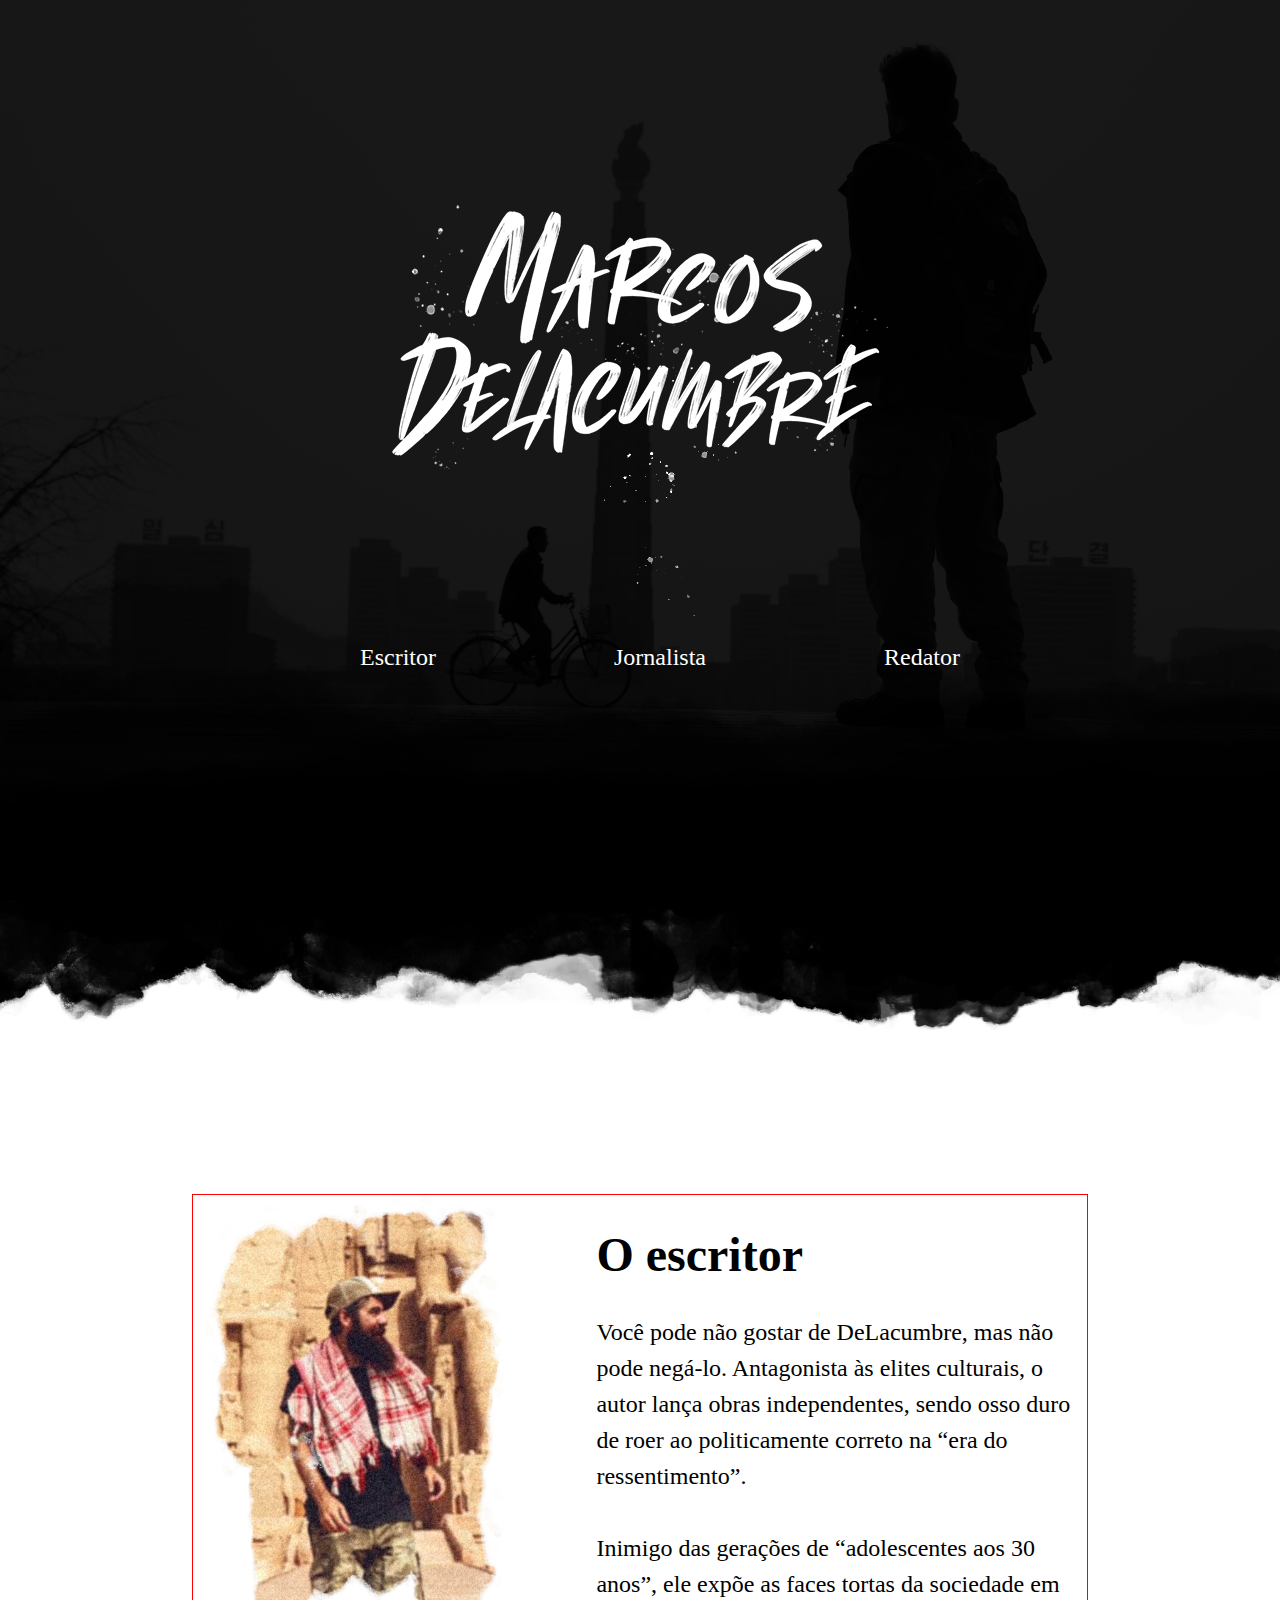
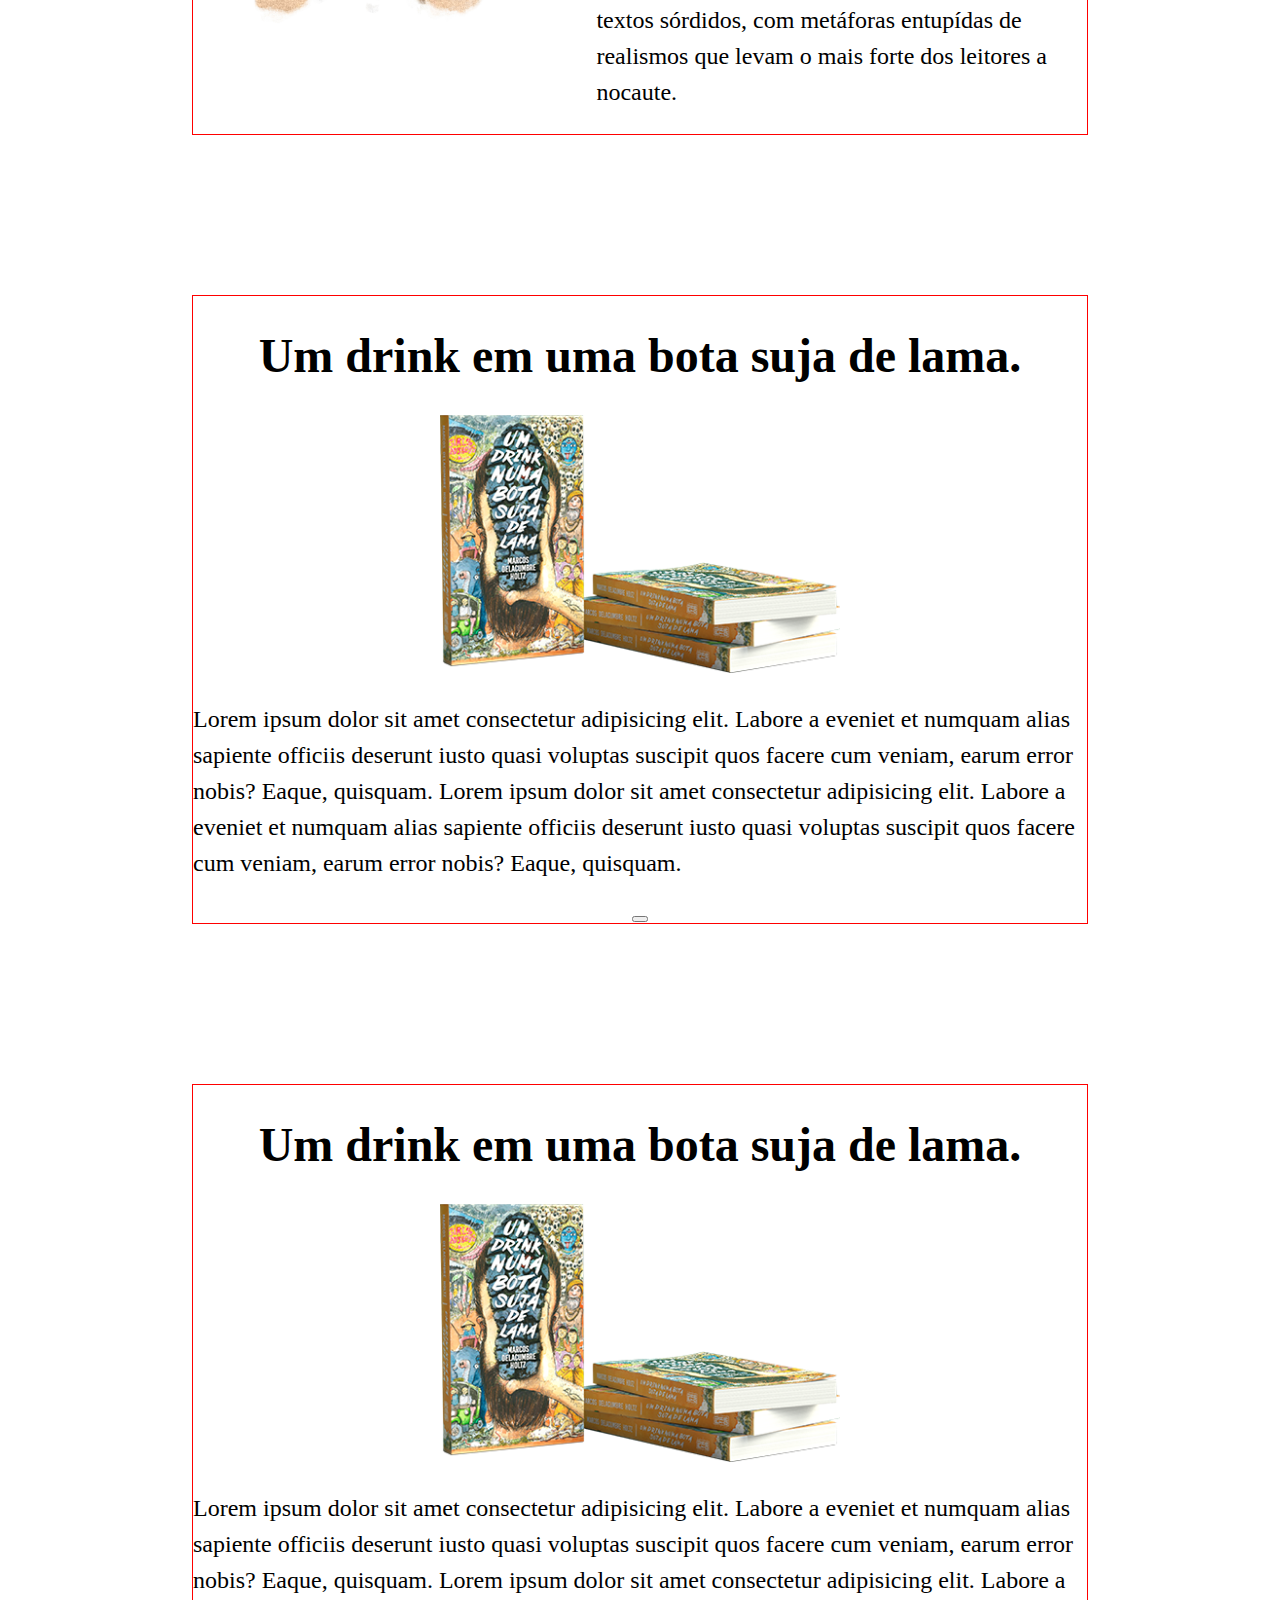
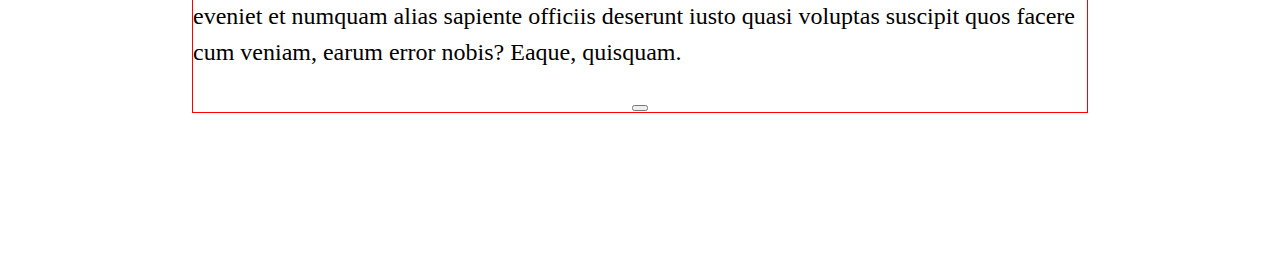
==== index..html @ af41de0c "Delacumbre" ====
<!DOCTYPE html>
<html lang="en">
<head>
    <meta charset="UTF-8">
    <meta name="viewport" content="width=device-width, initial-scale=1.0">
    <link rel="stylesheet" href="style.css">
    <link rel="preconnect" href="https://fonts.gstatic.com">
<link href="https://fonts.googleapis.com/css2?family=Merriweather&display=swap" rel="stylesheet">
    <title>Delacumbre</title>
</head>
<body>

    <header>
        <div class="logodesc">
          <div class="logo">
            <img src="imagens/logo.png">
          </div>
             <div class="description">
                <ul>
                    <li> Escritor </li>
                    <li> Jornalista </li>
                    <li> Redator </li> 
                </ul>
 
          </div>
        </div>

    </header>
    <img class="saia" src="imagens/saia.jpg">

    <main> 

    
        <section class="perfil">
            <img class="foto-perfil" src="imagens/perfil.jpg">
            <div class="texto">
                <h1> O escritor </h1>
                <p> Você pode não gostar de DeLacumbre, mas não pode negá-lo. Antagonista às elites culturais, o 
                    autor lança obras independentes, sendo osso duro de roer ao politicamente correto na “era do 
                    ressentimento”. <br><br>Inimigo das gerações de “adolescentes aos 30 anos”, ele expõe as faces tortas 
                    da sociedade em textos sórdidos, com metáforas entupídas de realismos que levam o mais forte 
                    dos leitores a nocaute.</p>
            </div>
        </section>

        <div class="livro">
            <div class="livrodesc">
                <h1> Um drink em uma bota suja de lama. </h1>
                <img class="mockup-livro1" src="imagens/livro01.png">
                <p> Lorem ipsum dolor sit amet consectetur adipisicing elit. Labore a eveniet et numquam alias 
                    sapiente officiis deserunt iusto quasi voluptas suscipit quos facere cum veniam, earum error nobis? 
                    Eaque, quisquam.
                    Lorem ipsum dolor sit amet consectetur adipisicing elit. Labore a eveniet et numquam alias 
                    sapiente officiis deserunt iusto quasi voluptas suscipit quos facere cum veniam, earum error nobis? 
                    Eaque, quisquam.</p>
                <button> </button>
            </div>
        </div>

        <div class="livro">
            <div class="livrodesc">
                <h1> Um drink em uma bota suja de lama. </h1>
                <img class="mockup-livro1" src="imagens/livro01.png">
                <p> Lorem ipsum dolor sit amet consectetur adipisicing elit. Labore a eveniet et numquam alias 
                    sapiente officiis deserunt iusto quasi voluptas suscipit quos facere cum veniam, earum error nobis? 
                    Eaque, quisquam.
                    Lorem ipsum dolor sit amet consectetur adipisicing elit. Labore a eveniet et numquam alias 
                    sapiente officiis deserunt iusto quasi voluptas suscipit quos facere cum veniam, earum error nobis? 
                    Eaque, quisquam.</p>
                <button> </button>
            </div>
        </div>


</main>


    
</body>
</html>
---- style.css ----
body {

    box-sizing: border-box;
    margin: 0;
}

header {

    height: 100vh;
    background-image: url(imagens/bgheader.jpg) ;
    background-repeat: no-repeat;
    background-size: cover;
    background-position: bottom;
    display: flex;
    justify-content: center;
    align-content: center;

}

.logodesc {

    width: 90%;
    margin: auto;
    display: flex;
    flex-direction: column;
    align-content: center;
}


.logo {

    align-self: center;

}

.description {

    display: flex;
    justify-content: center;
}

.description ul {

    width: 25em;
    font-size: 1.5em;
    color: white;
    list-style: none;
    display: flex;
    justify-content: space-between;
    font-family:Zilla Slab;

}

.saia {
    width: 100vw;
}

main {

    width: 70%;
    margin: auto;
}

section{

    display: flex;
    justify-content: center;
    margin: 10em auto 10em auto;
    border: 1px red solid;
    
}

.perfil .foto-perfil {

    width: 35%;
    height: 35%;
}

.texto {

    margin-left: 5em;
    width: 30em;
    
}

.texto h1, .livro h1 {

    font-size: 3em;
    font-family: Bebas kai;
}

.texto p {

    font-size: 1.5em;
    line-height: 1.5em;
    font-family:Zilla Slab;
}

.livro {
    display: flex;
    flex-direction: column;
    margin: 10em auto;
    border: 1px red solid;

}

.livro img {

    width: 25em;
    height: 100%;
    display:inline-block;
}

.livrodesc {

    width: 100%;
    justify-content: center;
    text-align: center;
}

.livro p {

    font-size: 1.5em;
    line-height: 1.5em;
    font-family:Zilla Slab;
    text-align: left;

}
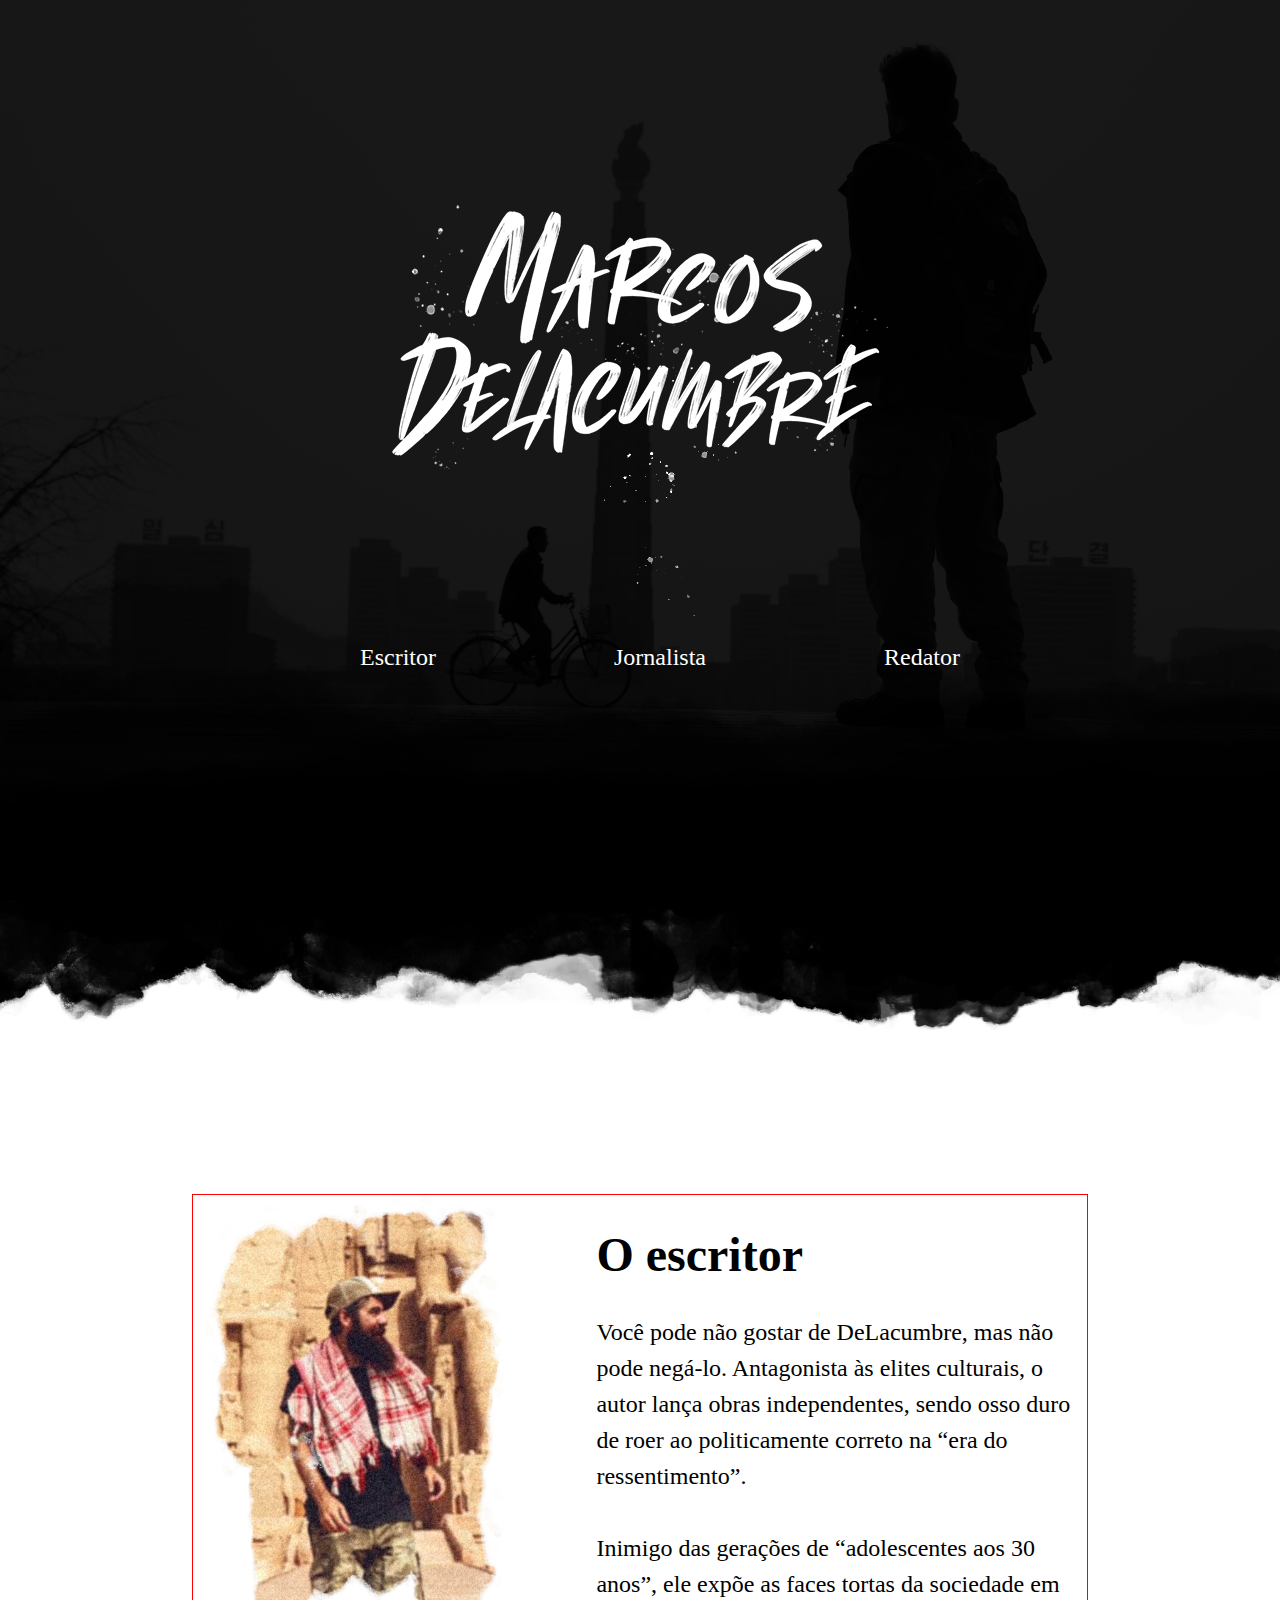
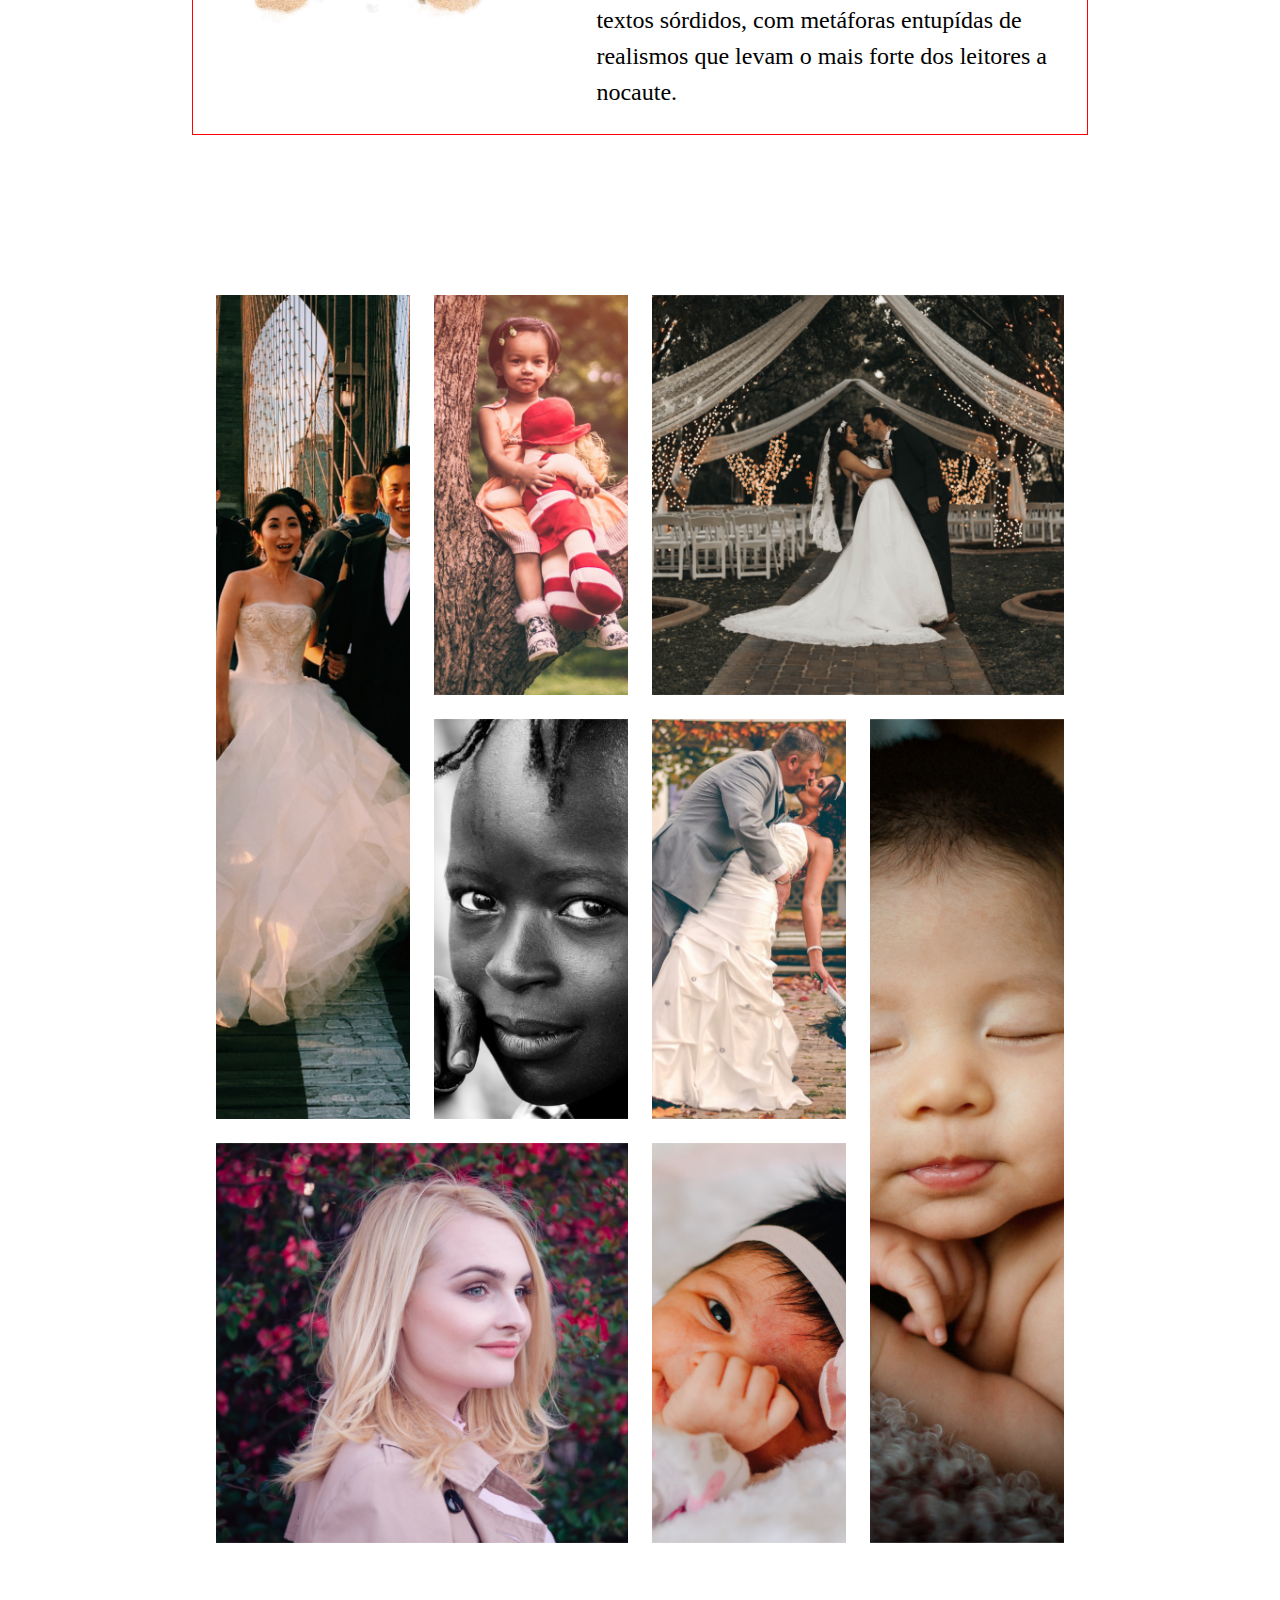
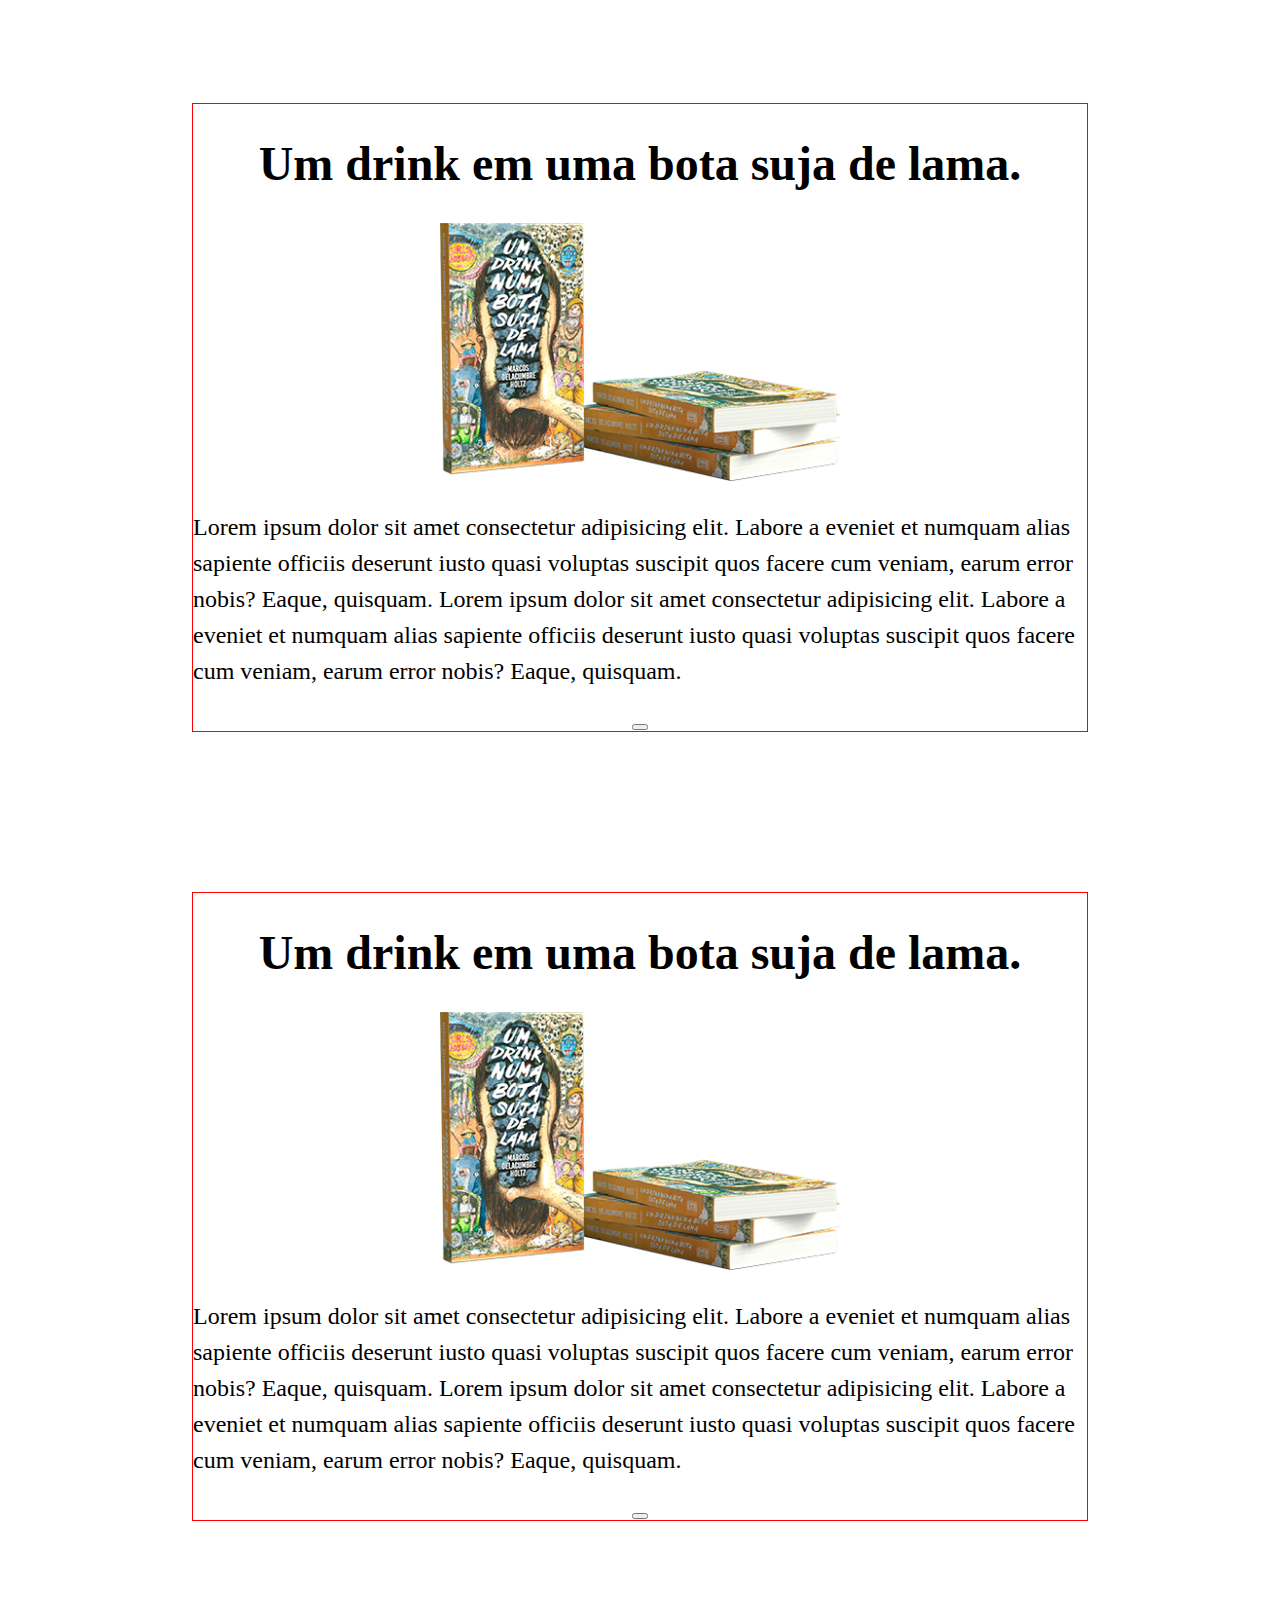
==== commit b6acf355: "psuh" ====
--- a/index..html
+++ b/index..html
@@ -28,6 +28,7 @@
     </header>
     <img class="saia" src="imagens/saia.jpg">
 
+
     <main> 
 
     
@@ -42,6 +43,36 @@
                     dos leitores a nocaute.</p>
             </div>
         </section>
+
+        <div class="container">
+            <div class="image-gallery">
+    
+                <a href="imagens/gallery/img-1.jpg" class="img-1">
+                </a>
+    
+                <a href="imagens/gallery/img-2.jpg" class="img-2">
+                    </a>
+    
+                    <a href="imagens/gallery/img-3.jpg" class="img-3">
+                        </a>
+    
+                        <a href="imagens/gallery/img-4.jpg" class="img-4">
+                            </a>
+    
+                            <a href="imagens/gallery/img-5.jpg" class="img-5">
+                                </a>
+    
+                                <a href="imagens/gallery/img-6.jpg" class="img-6">
+                                    </a>
+    
+                                    <a href="imagens/gallery/img-7.jpg" class="img-7">
+                                        </a>
+    
+                                        <a href="imagens/gallery/img-8.jpg" class="img-8">
+                                            </a>                          
+                
+            </div>
+        </div>
 
         <div class="livro">
             <div class="livrodesc">
--- a/style.css
+++ b/style.css
@@ -55,11 +55,135 @@
     width: 100vw;
 }
 
+.container {
+
+    max-width: 120rem;
+    margin: auto;
+    padding: 0 1.5rem;
+}
+
+.image-gallery {
+
+    display: grid;
+    grid-template-columns: 1fr 1fr 1fr 1fr;
+    grid-template-rows: auto;
+    grid-gap: 1.5rem;
+    grid-template-areas: 
+    'img-1 img-2 img-3 img-3'
+    'img-1 img-4 img-5 img-6'
+    'img-7 img-7 img-8 img-6';
+ 
+}
+
+.image-gallery a {
+
+    width: 100%;
+    height: 25rem;
+    background-position: center;
+    background-repeat: no-repeat;
+    background-size: cover;
+    position: relative;
+    display: flex;
+    align-items: center;
+    justify-content: center;
+    text-decoration: none;
+
+}
+
+.image-gallery a ion-icon{
+
+    color: rgba(255,255,255, .6); 
+    font-size: 3rem;
+    position: relative;
+    z-index:100;
+    padding: 1rem 3rem;
+    border:2px solid rgb(255,255,255, 0.6);
+    border-radius: .4rem;
+    /* opacity: 0; */
+    transition: opacity .5s;
+
+}
+
+.image-gallery a::before {
+
+    content: '';
+     position: absolute;
+     width: 100%;
+     height: 100%;
+     top: 0;
+     left: 0;
+     background-color: rgba(0,0,0, .8);
+     opacity: 0;
+     transition: opacity .5s;
+}
+
+.image-gallery a:hover i, .image-gallery a:hover::before{
+    opacity: 1;
+
+
+}
+
+.img-1 {
+
+    grid-area: img-1;
+    min-height: 51.5rem;
+    background-image: url(imagens/gallery/img-1.jpg);
+}
+
+.img-2 {
+
+    grid-area: img-2;
+    background-image: url(imagens/gallery/img-2.jpg);
+}
+
+.img-3 {
+
+    grid-area: img-3;
+    background-image: url(imagens/gallery/img-3.jpg);
+}
+
+
+.img-4 {
+
+    grid-area: img-4;
+    background-image: url(imagens/gallery/img-4.jpg);
+}
+
+
+.img-5 {
+
+    grid-area: img-5;
+    background-image: url(imagens/gallery/img-5.jpg);
+}
+
+
+.img-6 {
+
+    grid-area: img-6;
+    min-height: 51.5rem;
+    background-image: url(imagens/gallery/img-6.jpg);
+}
+
+
+.img-7 {
+
+    grid-area: img-7;
+    background-image: url(imagens/gallery/img-7.jpg);
+}
+
+.img-8 {
+
+    grid-area: img-8;
+    background-image: url(imagens/gallery/img-8.jpg);
+}
+
+
 main {
 
     width: 70%;
     margin: auto;
 }
+
 
 section{
 
@@ -125,4 +249,104 @@
     font-family:Zilla Slab;
     text-align: left;
 
+}
+
+@media (max-width: 1200px) {
+
+
+    .image-gallery {
+
+
+        grid-template-areas: 
+        'img-1 img-2 img-3 img-3'
+        'img-1 img-4 img-5 img-6'
+        'img-7 img-7 img-8 img-6';
+
+    }
+
+    main {
+
+        width: 90%;
+    }
+
+
+}
+
+
+@media (max-width: 800px) {
+
+    main {
+
+        width: 90%;
+    }
+
+
+    .image-gallery {
+
+
+        grid-template-areas: 
+        'img-1 img-1 img-2 img-2'
+        'img-3 img-3 img-4 img-4'
+        'img-5 img-5 img-6 img-6'
+        'img-7 img-7 img-8 img-8';
+
+    }
+
+
+
+    .img-1 {
+
+        min-height: 25rem;
+
+    }
+
+    .img-6 {
+
+        min-height: 25rem;
+
+    }
+
+
+
+}
+
+@media (max-width: 600px) {
+
+    .logo img {
+
+        width: 100%;
+    }
+    
+    .description ul{
+
+        flex-direction: column;
+        text-align: center;
+        transform: translateX(-20px);
+    }
+
+    main {
+
+        width: 100%;
+        overflow: hidden;
+    }
+
+    .container {
+
+        padding: 0;
+    }
+
+
+    .image-gallery {
+
+        grid-gap: 0;
+        grid-template-areas: 
+        'img-1 img-1 img-2 img-2'
+        'img-3 img-3 img-4 img-4'
+        'img-5 img-5 img-6 img-6'
+        'img-7 img-7 img-8 img-8';
+
+    }
+
+
+
 }